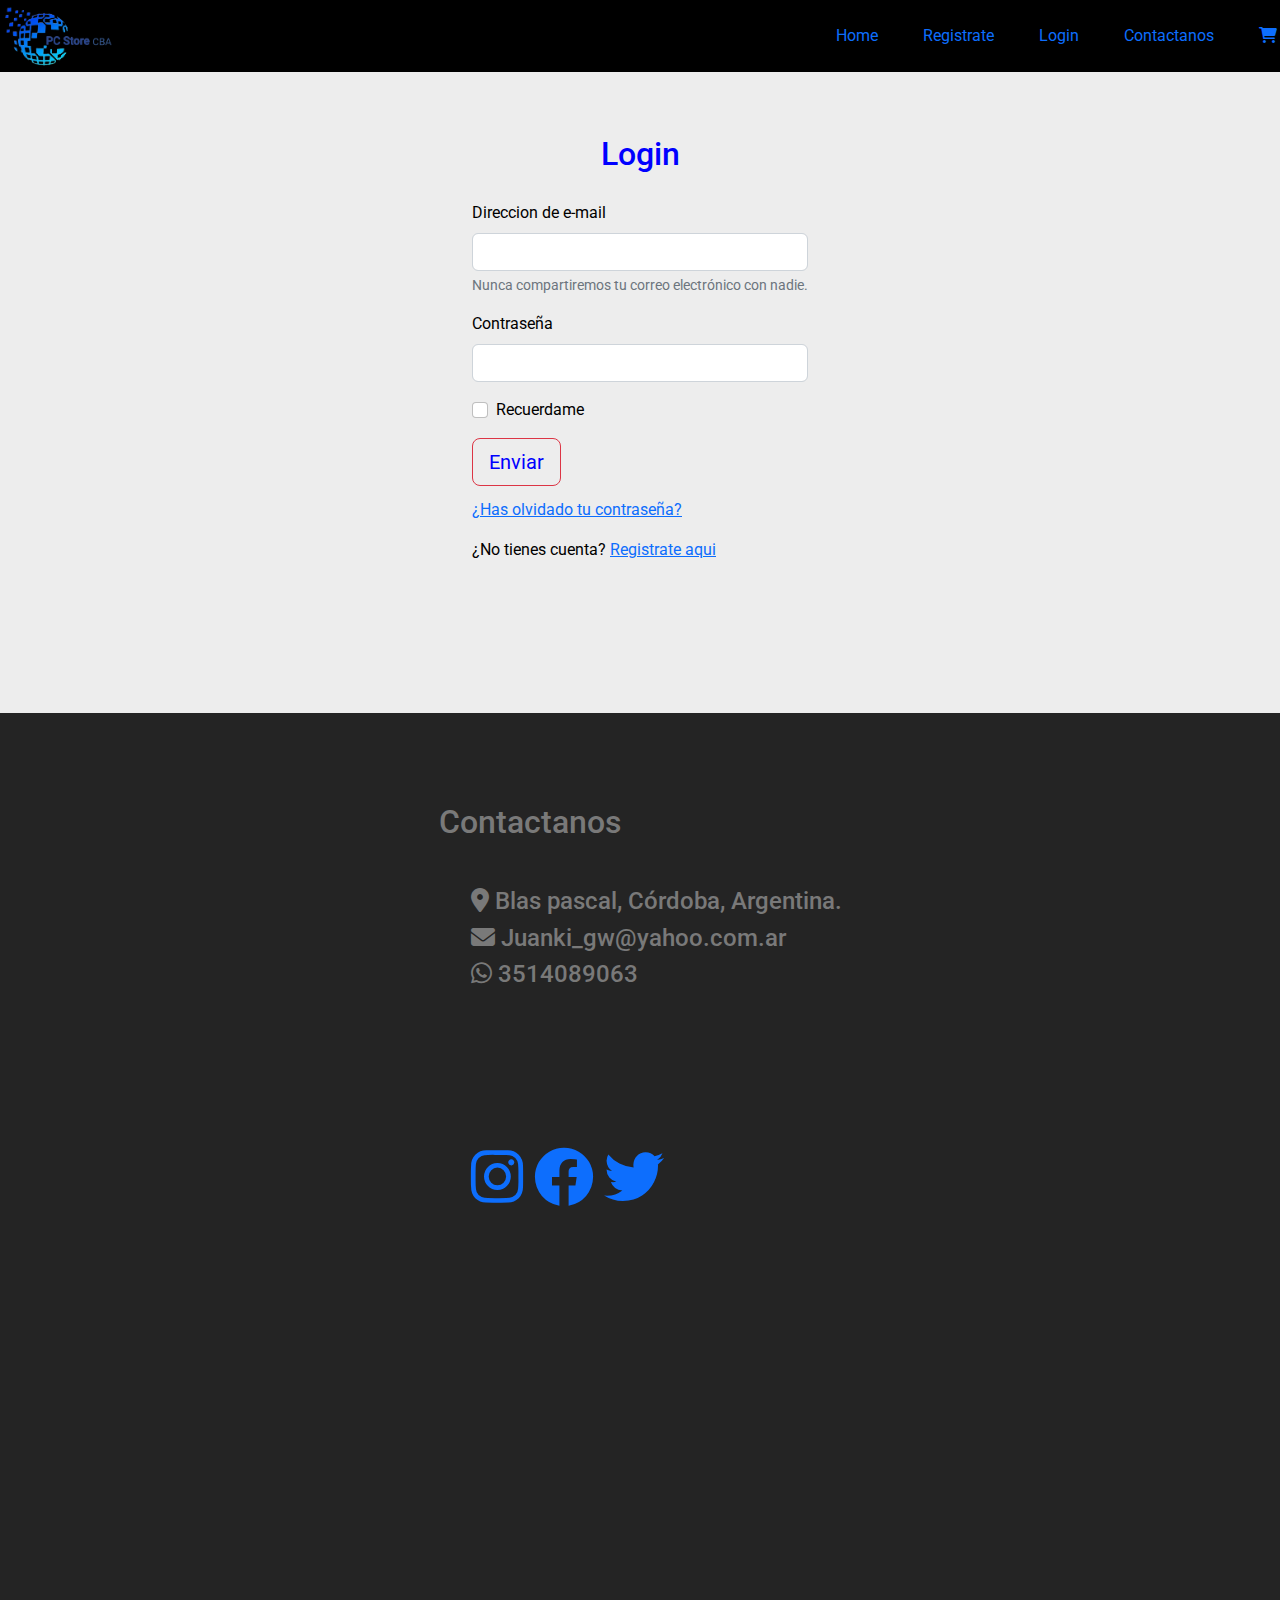
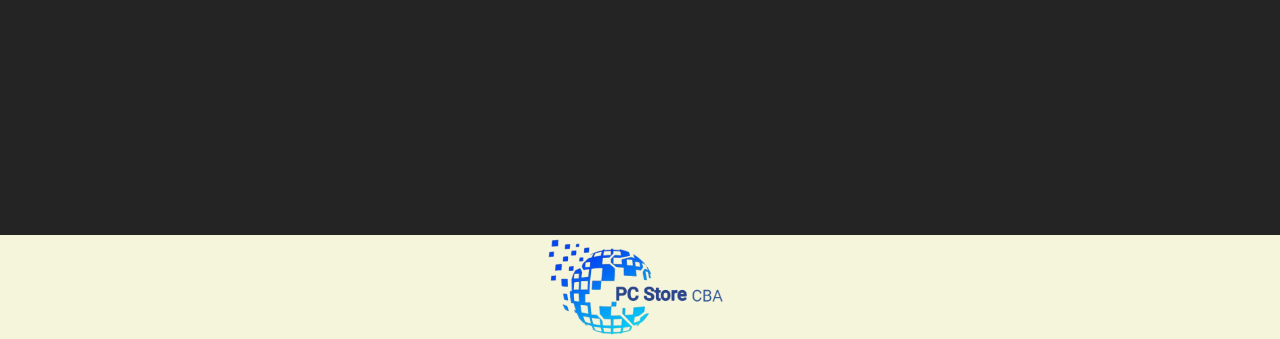
==== login.html @ 1c6cdd7f "primer carga" ====
<!DOCTYPE html>
<html lang="en">
<head>
    <meta charset="UTF-8">
    <meta http-equiv="X-UA-Compatible" content="IE=edge">
    <meta name="viewport" content="width=device-width, initial-scale=1.0">  
    <link rel="stylesheet" href="./bootstrap-5.2.0-dist/css/bootstrap.css">
    <link rel="stylesheet" href="index.css">
    <link rel="preconnect" href="https://fonts.googleapis.com">
    <link rel="preconnect" href="https://fonts.gstatic.com" crossorigin>
    <link href="https://fonts.googleapis.com/css2?family=Roboto:wght@400;700;900&display=swap" rel="stylesheet">
    <link rel="stylesheet" href="./fontawesome-free-6.2.0-web/css/all.css">
    <title>Login</title>
</head>
<body>
      <header class="header">
        <div class="logo">
          <img src="./imagenes/logo.png" alt="logo de PC Store CBA">
      </div>
        <nav class="navbar">
                <li><a class="navbar-link" href="./index.html">Home</a></li>
                <li><a class="navbar-link" href="./registro.html">Registrate</a></li>
                <li><a class="navbar-link" href="./login.html">Login</a></li>
                <li><a class="navbar-link" href="#contactanos">Contactanos</a></li>
                <a class="navbar-link" href=""><i class="fa-solid fa-cart-shopping cart-icon"></i></a> 
        </nav>
      </header>
      <section class="login">
        <div class="login-texto">
            <h2>Login</h2>
        </div>
        <div class="login-formulario">
            <form>
                <div class="mb-3">
                  <label for="exampleInputEmail1" class="form-label">Direccion de e-mail</label>
                  <input type="email" class="form-control" id="exampleInputEmail1" aria-describedby="emailHelp">
                  <div id="emailHelp" class="form-text">Nunca compartiremos tu correo electrónico con nadie.</div>
                </div>
                <div class="mb-3">
                  <label for="exampleInputPassword1" class="form-label">Contraseña</label>
                  <input type="password" class="form-control" id="exampleInputPassword1">
                </div>
                <div class="mb-3 form-check">
                  <input type="checkbox" class="form-check-input" id="exampleCheck1">
                  <label class="form-check-label" for="exampleCheck1">Recuerdame</label>
                </div>
                <button type="submit" class="btn btn-outline-danger btn-lg">Enviar</button>
                <p><a href=""> ¿Has olvidado tu contraseña?</a></p>
                <p>¿No tienes cuenta? <a href="Registro.html">Registrate aqui</a></p>
              </form>
        </div>
         </section>
        <section class="section-contacto" id="contactanos">
          <div class="div-contactanos">
              <h2>Contactanos</h2>
              <ul>
                  <li><h4><i class="fa-solid fa-location-dot"></i> Blas pascal, Córdoba, Argentina.</h4></li>
                  <li><h4><i class="fa-solid fa-envelope"></i> Juanki_gw@yahoo.com.ar</h4></li>
                  <li><h4><i class="fa-brands fa-whatsapp"></i> 3514089063</h4></li>
              </ul>
              <ul class="contactanos-redes">
                  <li><p><a href="#"><i class="fa-brands fa-instagram"></i></a></h3></i></li>
                  <li><p><a href="#"><i class="fa-brands fa-facebook"></i></a></h3></i></li>
                  <li><p><a href="#"><i class="fa-brands fa-twitter"></i></a></h3></i></li>
              </ul>
          </div>
          <div class="div-mapa">
            <iframe src="https://www.google.com/maps/embed?pb=!1m18!1m12!1m3!1d3407.1854541435046!2d-64.25745658431399!3d-31.353861200368858!2m3!1f0!2f0!3f0!3m2!1i1024!2i768!4f13.1!3m3!1m2!1s0x94329ebabf730b3d%3A0x796a29b596396923!2sBlas%20Pascal%2C%20C%C3%B3rdoba!5e0!3m2!1ses-419!2sar!4v1676088165798!5m2!1ses-419!2sar" width="600" height="450" style="border:0;" allowfullscreen="" loading="lazy" referrerpolicy="no-referrer-when-downgrade"></iframe>        
          </div>
      </section>
      <footer class="section-footer">
          <img class="logo" src="./imagenes/logo.png" alt="Logo de PC Store CBA">
      </footer>

    <script src="https://code.jquery.com/jquery-3.5.1.js" integrity="sha256-QWo7LDvxbWT2tbbQ97B53yJnYU3WhH/C8ycbRAkjPDc=" crossorigin="anonymous"></script>
    <script src="https://cdn.jsdelivr.net/npm/popper.js@1.16.1/dist/umd/popper.min.js" integrity="sha384-9/reFTGAW83EW2RDu2S0VKaIzap3H66lZH81PoYlFhbGU+6BZp6G7niu735Sk7lN" crossorigin="anonymous"></script>
    <script src="./bootstrap-5.2.0-dist/js/bootstrap.bundle.min.js"></script>
    <script src="productos.js"></script>
    <script src="main.js"></script>
</body>
</html>
---- index.css ----
@keyframes escalar {
    to{
        scale: 1.1;
    }
    
  }
  *{
      margin: 0;
      padding: 0;
      font-family: 'Roboto', sans-serif;
  
  }
  body{
      background-color: #797979;
      color: aliceblue;
      box-sizing: border-box;
      min-width: 100%;
      width: 100%;
      min-height: 100%;
  }
  /* aqui comienza el header */
  .header{
      background-color: rgb(0, 0, 0);
      height: 8vh;
      display: flex;
      z-index: 5;
      position: fixed;
      width: 100%;
      align-items: center;
      justify-content: space-between;
  }
  .logo img{
      height: 7vh;
  }
  .navbar{
    width: 35%;
    display: flex;
    align-items: center;
    justify-content: center;
    flex-direction: row;
    gap: 5vh;

  }
  .navbar li{
    list-style: none;
  }
  .navbar li a{
    text-decoration: none;
  }

  /* Aqui comienza la seccion hero */

  .hero{
    padding-top: 8vh;
  }
 
   /* Aqui comienza la seccion info */
  
  .section-info{
    font-size: 1.5em;
    padding-left: 10px;
    padding-right: 10px;
    padding-top: 10vh;
    padding-bottom: 10vh;
    text-shadow: 1px 1px black;
    display: flex;
    align-items: center;
    justify-content: center;
    flex-direction: column;
    background-color: rgb(237, 237, 237);
  }
  
  /* Aqui comienza la seccion de imagenes */
  
  .Galeriadeimagenes {
    display: flex;
    align-items: center;
    justify-content: center;
    flex-direction: column;
    width: 100%;
    padding-top: 100px;
    padding-bottom: 100px;
    gap: 50px;
    background-color: rgb(237, 237, 237)
  }
  /* Aqui comienza la seccion Contactanos */
  
  .section-contacto{
    display: flex;
    justify-content: space-evenly;
    padding-top: 10vh;
    padding-bottom: 10vh ;
    background-color: rgb(36, 36, 36);
    font-size: 6em;
    color: #797979;
  }
  .div-contactanos{
    padding-left: 10px;
    padding-right: 10px;
  }
  .div-contactanos ul{
    list-style:none;
    margin-top: 5vh;
  }
  .contactanos-redes{
    display: flex;
    gap: 10px;
  }
  .contactanos-redes p{
   font-size: 60px;
   margin-top: 100px;
  }
  .contactanos-redes p:hover{
    animation-name: escalar;
    animation-duration: 1s;
    animation-iteration-count: infinite;
    animation-direction: alternate;
  }
  
  /* Aqui comienza la seccion del footer */
  .section-footer{
    background-color: beige;
    display: flex;
    justify-content: center;
  }
  .section-footer img{
    width: 200px;
  }
  
  /* Aqui comienza el login y registro*/
  .login{
    display: flex;
    flex-direction: column;
    align-items: center;
    justify-content: flex-start;
    padding-top: 50px;
    padding-bottom: 10px;
    gap: 20px;
    height: 100%;
    background-color: rgb(237, 237, 237);
    padding-top: 15vh;
    padding-bottom: 15vh;
  }
  .login button{
    margin-bottom: 12px;
    color: blue;
  }
  .login-texto{
    color:blue;
  }
  .login-formulario{
    color: black;
  }
  
  /* Aqui comienzan las medias querys */
  
  @media (max-width: 1280px) and (min-width:801px) {
    .titulo h1{
      font-size: 4em;
    }
    .titulo h2{
      font-size: 1.5em;
    }
    .bar__btn {
      font-size: 1.5em;
    }
    .hero{
      flex-direction: column-reverse;
    }
    .frase{
      width: 85%;
    }
    .section-tiposdemasajes h5{
      font-size: 1em;
    }
    .card-text{
      font-size: 1em;
    }
    .section-tiposdemasajes h2{
      font-size: 2em;
    }
    .section-contacto{
      flex-direction: column;
      align-items: center;
    }
  }
  @media (max-width: 800px) and (min-width:641px){
     .nav__menu {
      top: 35vh;
      }
      .carousel-inner{
      height: 480px;
      width: 640px;
      }
      .titulo h1{
        font-size: 4em;
      }
      .titulo h2{
        font-size: 1.5em;
      }
      .bar__btn {
        font-size: 1.5em;
      }
      .hero{
        flex-direction: column-reverse;
      }
      .frase{
        width: 85%;
      }
      .section-tiposdemasajes h5{
        font-size: 0.8em;
      }
      .card-text{
        font-size: 0.8em;
      }
      .section-tiposdemasajes h2{
        font-size: 2em;
      }
      .section-contacto{
        flex-direction: column;
        align-items: center;
      }
      .navbar1{
        flex-direction: column;
        height: 100%;
      }
      
  }
  @media (max-width: 640px) and (min-width: 387px){
    .navbar1{
      flex-direction: column;
      height: 100%;
    }
    .titulo h1{
      font-size: 3em;
      height: 100%;
    }
    .titulo h2{
      font-size: 1em;
      height: 100%;
    }
    .bar__btn {
      font-size: 1em;
    }
    .nav__menu {
      top: 29vh;
    }
    .hero{
     flex-direction: column-reverse;
    }
    .frase{
      width: 85%;
      font-size: 1em;
    }
    .section-info{
      font-size: 1em;
    }
    .section-tiposdemasajes h5{
      font-size: 0.8em;
    }
    .card-text{
      font-size: 0.8em;
    }
    .section-tiposdemasajes h2{
      font-size: 2em;
    }
    .carousel-inner{
      height: 480px;
      width: 100%;
    }
    .section-contacto{
      flex-direction: column;
      align-items: center;
    }
    .div-mapa iframe{
      width: 100%;
    }
  }
  @media (max-width: 386px) and (min-width:270px){
    .navbar1{
      flex-direction: column;
      height: 100%;
    }
    .titulo h1{
      font-size: 2em;
      height: 100%;
    }
    .titulo h2{
      font-size: 0.8em;
      height: 100%;
    }
    .bar__btn {
      font-size: 0.8em;
    }
    .nav__menu {
      top: 25vh;
    }
    .nav__menu li a {
      font-size: 0.8em;
    }
    .hero{
     flex-direction: column-reverse;
    }
    .frase{
      width: 85%;
      font-size: 1em;
    }
    .section-info{
      font-size: 1em;
    }
    .section-tiposdemasajes h5{
      font-size: 0.8em;
    }
    .card-text{
      font-size: 0.8em;
    }
    .section-tiposdemasajes h2{
      font-size: 2em;
    }
    .carousel-inner{
      height: 480px;
      width: 100%;
    }
    .section-contacto{
      flex-direction: column;
      align-items: center;
    }
    .div-mapa iframe{
      width: 80%;
    }
  }
  @media (max-width: 269px){
    .navbar1{
      flex-direction: column;
      height: 100%;
    }
    .titulo h1{
      font-size: 1.5em;
      height: 100%;
    }
    .titulo h2{
      font-size: 1em;
      height: 100%;
    }
    .nav__menu {
      top: 29vh;
    }
    .nav__menu li a {
      font-size: 0.8em;
    }
    .hero{
     flex-direction: column-reverse;
    }
    .frase{
      width: 85%;
      font-size: 0.8em;
    }
    .section-info{
      font-size: 0.8em;
    }
    .section-tiposdemasajes h5{
      font-size: 0.5em;
    }
    .card-text{
      font-size: 0.5em;
    }
    .section-tiposdemasajes h2{
      font-size: 1em;
    }
    .carousel-inner{
      height: 480px;
      width: 100%;
    }
    .section-contacto{
      flex-direction: column;
      align-items: center;
    }
    .div-mapa iframe{
      width: 80%;
    }
    .div-contactanos h4{
      font-size: 0.15em;
    }
  }
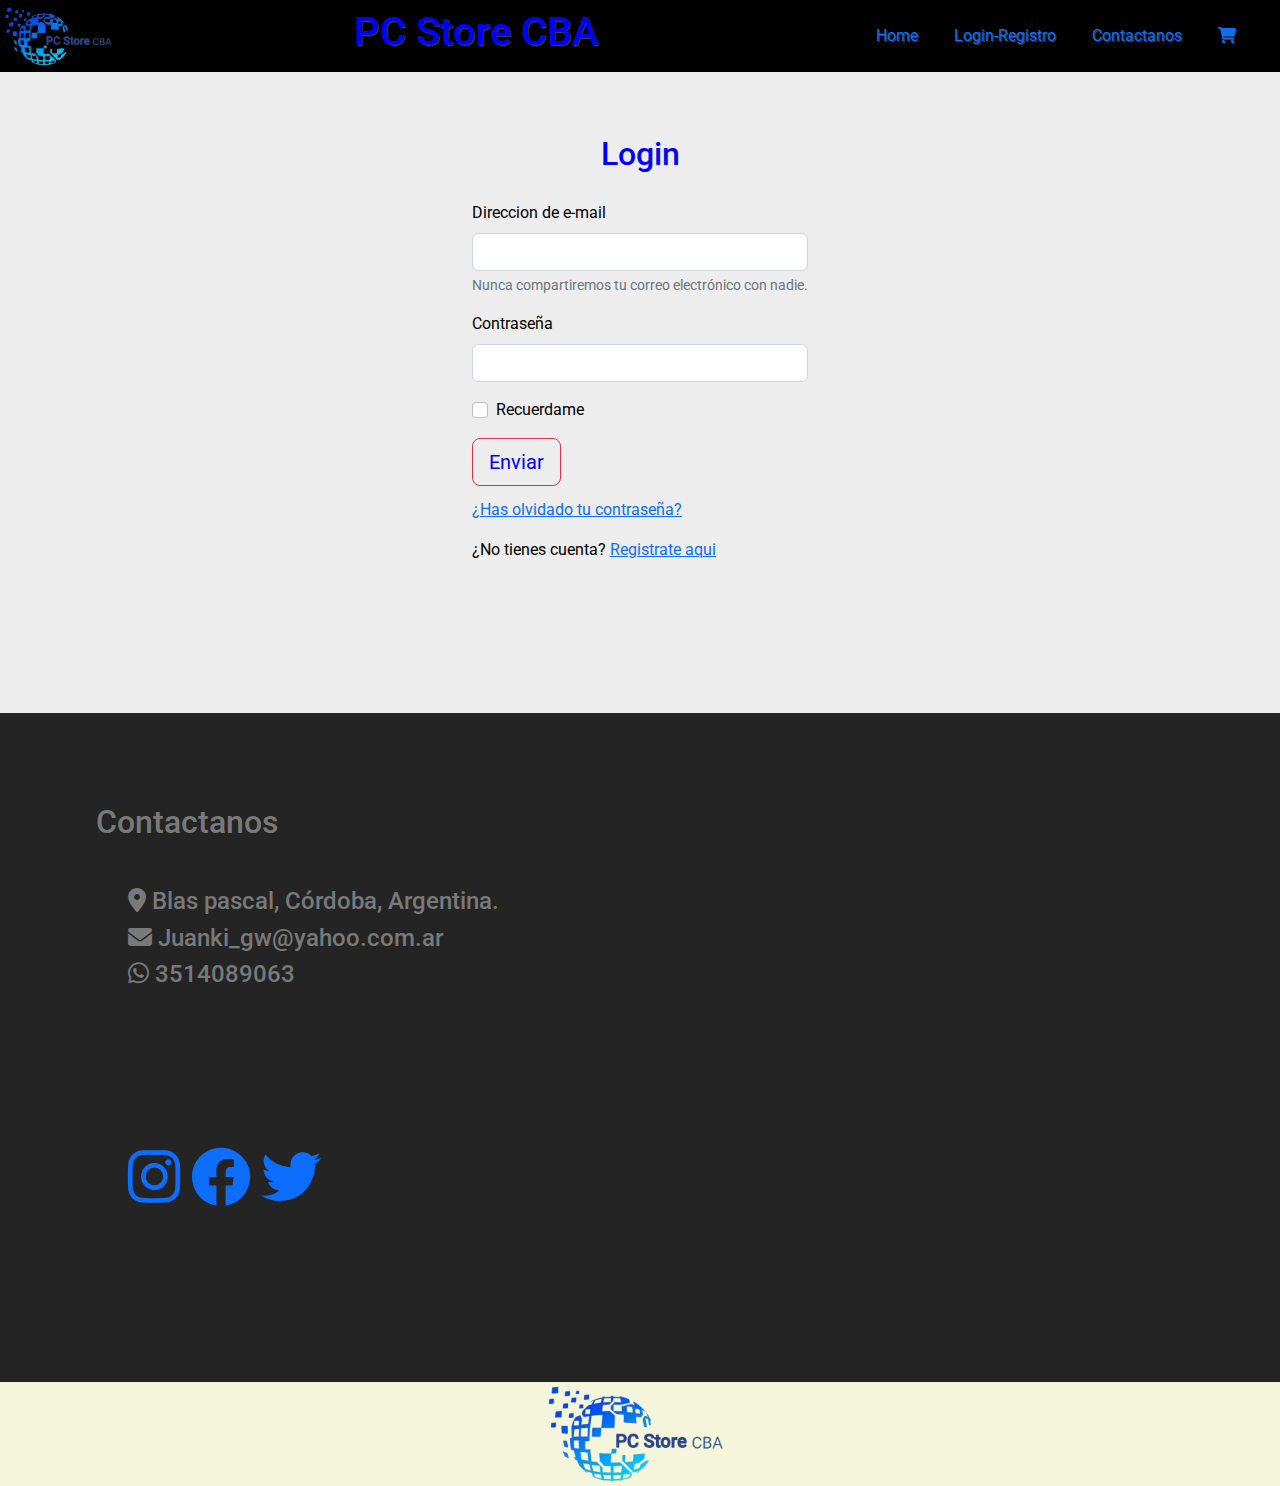
==== commit 024f8265: "cambios en imagenes y cards" ====
--- a/login.html
+++ b/login.html
@@ -13,18 +13,20 @@
     <title>Login</title>
 </head>
 <body>
-      <header class="header">
-        <div class="logo">
-          <img src="./imagenes/logo.png" alt="logo de PC Store CBA">
-      </div>
-        <nav class="navbar">
-                <li><a class="navbar-link" href="./index.html">Home</a></li>
-                <li><a class="navbar-link" href="./registro.html">Registrate</a></li>
-                <li><a class="navbar-link" href="./login.html">Login</a></li>
-                <li><a class="navbar-link" href="#contactanos">Contactanos</a></li>
-                <a class="navbar-link" href=""><i class="fa-solid fa-cart-shopping cart-icon"></i></a> 
-        </nav>
-      </header>
+  <header class="header">
+    <div class="logo">  
+      <img src="./imagenes/logo.png" alt="logo de PC Store CBA">
+  </div>
+  <div>
+    <h1>PC Store CBA</h1>
+  </div>
+    <nav class="navbar">
+            <li><a class="navbar-link" href="./index.html">Home</a></li>
+            <li><a class="navbar-link" href="./login.html">Login-Registro</a></li>
+            <li><a class="navbar-link" href="#contactanos">Contactanos</a></li>
+            <a class="navbar-link" href=""><i class="fa-solid fa-cart-shopping cart-icon"></i></a> 
+    </nav>
+  </header>
       <section class="login">
         <div class="login-texto">
             <h2>Login</h2>
--- a/index.css
+++ b/index.css
@@ -1,3 +1,5 @@
+
+
 @keyframes escalar {
     to{
         scale: 1.1;
@@ -28,6 +30,8 @@
       width: 100%;
       align-items: center;
       justify-content: space-between;
+      color: blue;
+      text-shadow: 1px 1px rgb(63, 61, 61);
   }
   .logo img{
       height: 7vh;
@@ -35,10 +39,10 @@
   .navbar{
     width: 35%;
     display: flex;
-    align-items: center;
+    align-items: end;
     justify-content: center;
     flex-direction: row;
-    gap: 5vh;
+    gap: 4vh;
 
   }
   .navbar li{
@@ -57,32 +61,64 @@
    /* Aqui comienza la seccion info */
   
   .section-info{
-    font-size: 1.5em;
+    font-size: 1em;
     padding-left: 10px;
     padding-right: 10px;
-    padding-top: 10vh;
-    padding-bottom: 10vh;
-    text-shadow: 1px 1px black;
+    padding-top: 5vh;
+    padding-bottom: 5vh;
+    color: blue;
+    text-shadow: 1px 1px rgb(0, 0, 0);
     display: flex;
     align-items: center;
     justify-content: center;
     flex-direction: column;
-    background-color: rgb(237, 237, 237);
-  }
-  
-  /* Aqui comienza la seccion de imagenes */
-  
-  .Galeriadeimagenes {
-    display: flex;
-    align-items: center;
-    justify-content: center;
-    flex-direction: column;
-    width: 100%;
-    padding-top: 100px;
-    padding-bottom: 100px;
-    gap: 50px;
-    background-color: rgb(237, 237, 237)
-  }
+    background-color: rgb(199, 198, 198);
+  }
+  .section-mas-vendidos{
+    background-color: white;
+    color:blue;
+    padding-bottom: 50px;
+  }
+  .small-card .card {
+    width: 13rem;
+    margin-right: 10px;
+  }
+  .small-card {
+    height: 350px;
+    object-fit: cover;
+  }
+  .card-img-top{
+    width: 14rem;
+    object-fit: fill;
+  }
+  /* Aqui comienza la seccion productos */
+
+  .filter-wrapper {
+    margin-bottom: 20px;
+  }
+  .productos h2{
+    margin-bottom: 30px;
+  }
+  .productos nav{
+    margin-bottom: 30px;
+  }
+  .productos label {
+    display: inline-block;
+    margin-right: 10px;
+  }
+  
+  .productos select {
+    background-color: #0c3256;
+    color: #fff;
+    border: none;
+    padding: 5px 10px;
+    border-radius: 3px;
+  }
+  
+  .productos select:focus {
+    outline: none;
+  }
+
   /* Aqui comienza la seccion Contactanos */
   
   .section-contacto{
@@ -151,234 +187,109 @@
   .login-formulario{
     color: black;
   }
-  
+  /* Aqui comienzan los estilos de los renders de js */
+
+.products-container{
+  display: flex;
+  gap: 10px;
+  flex-wrap: wrap;
+  align-items: center;
+  justify-content: space-evenly;
+  padding-bottom: 50px;
+
+}
+.card-producto {
+  background-color: #212121;
+  color: #FFFFFF;
+  border-radius: 10px;
+  padding: 10px;
+  box-shadow: 0px 4px 8px 0px rgba(0, 0, 0, 0.2);
+  width: 400px;
+  height: 500px;
+  display: flex;
+  align-items: center;
+  flex-direction: column;
+}
+
+.card-producto h2 {
+  font-size: 18px;
+  font-weight: bold;
+  margin-top: 10px;
+}
+
+.precio {
+  font-size: 16px;
+  font-weight: bold;
+}
+
+.marca {
+  font-size: 14px;
+  font-weight: bold;
+  margin-top: 5px;
+}
+
+.card-producto button {
+  background-color: #2196F3;
+  color: #FFFFFF;
+  border: none;
+  border-radius: 5px;
+  padding: 10px 20px;
+  margin-top: auto;
+  margin-bottom: 0;
+  cursor: pointer;
+  display: flex;
+  justify-content: center;
+}
+
+.card-producto button:hover {
+  background-color: #0D47A1;
+}
+
+.card-producto img {
+  width: 100%;
+  height: 250px;
+  border-radius: 10px;
+  object-fit: cover;
+}
+.vermas{
+  display: flex;
+  align-items: center;
+  justify-content: center;
+  padding-bottom: 50px;
+}
+.vermas button{
+  background-color: #2196F3;
+  color: #FFFFFF;
+  border: none;
+  border-radius: 5px;
+  padding: 10px 20px;
+  margin-top: auto;
+  margin-bottom: 0;
+  cursor: pointer;
+}
+.vermas button:hover {
+  background-color: #0D47A1;
+}
+/* Aqui comienzan las clases para la funcionaldiad de JS */
+
+.hidden{
+  display: none;
+}
+
   /* Aqui comienzan las medias querys */
   
   @media (max-width: 1280px) and (min-width:801px) {
-    .titulo h1{
-      font-size: 4em;
+    
+  }
+  @media (max-width: 800px) and (min-width:641px){
+     
+  }
+  @media (max-width: 640px) and (min-width: 387px){
+    
     }
-    .titulo h2{
-      font-size: 1.5em;
-    }
-    .bar__btn {
-      font-size: 1.5em;
-    }
-    .hero{
-      flex-direction: column-reverse;
-    }
-    .frase{
-      width: 85%;
-    }
-    .section-tiposdemasajes h5{
-      font-size: 1em;
-    }
-    .card-text{
-      font-size: 1em;
-    }
-    .section-tiposdemasajes h2{
-      font-size: 2em;
-    }
-    .section-contacto{
-      flex-direction: column;
-      align-items: center;
-    }
-  }
-  @media (max-width: 800px) and (min-width:641px){
-     .nav__menu {
-      top: 35vh;
-      }
-      .carousel-inner{
-      height: 480px;
-      width: 640px;
-      }
-      .titulo h1{
-        font-size: 4em;
-      }
-      .titulo h2{
-        font-size: 1.5em;
-      }
-      .bar__btn {
-        font-size: 1.5em;
-      }
-      .hero{
-        flex-direction: column-reverse;
-      }
-      .frase{
-        width: 85%;
-      }
-      .section-tiposdemasajes h5{
-        font-size: 0.8em;
-      }
-      .card-text{
-        font-size: 0.8em;
-      }
-      .section-tiposdemasajes h2{
-        font-size: 2em;
-      }
-      .section-contacto{
-        flex-direction: column;
-        align-items: center;
-      }
-      .navbar1{
-        flex-direction: column;
-        height: 100%;
-      }
-      
-  }
-  @media (max-width: 640px) and (min-width: 387px){
-    .navbar1{
-      flex-direction: column;
-      height: 100%;
-    }
-    .titulo h1{
-      font-size: 3em;
-      height: 100%;
-    }
-    .titulo h2{
-      font-size: 1em;
-      height: 100%;
-    }
-    .bar__btn {
-      font-size: 1em;
-    }
-    .nav__menu {
-      top: 29vh;
-    }
-    .hero{
-     flex-direction: column-reverse;
-    }
-    .frase{
-      width: 85%;
-      font-size: 1em;
-    }
-    .section-info{
-      font-size: 1em;
-    }
-    .section-tiposdemasajes h5{
-      font-size: 0.8em;
-    }
-    .card-text{
-      font-size: 0.8em;
-    }
-    .section-tiposdemasajes h2{
-      font-size: 2em;
-    }
-    .carousel-inner{
-      height: 480px;
-      width: 100%;
-    }
-    .section-contacto{
-      flex-direction: column;
-      align-items: center;
-    }
-    .div-mapa iframe{
-      width: 100%;
-    }
-  }
   @media (max-width: 386px) and (min-width:270px){
-    .navbar1{
-      flex-direction: column;
-      height: 100%;
-    }
-    .titulo h1{
-      font-size: 2em;
-      height: 100%;
-    }
-    .titulo h2{
-      font-size: 0.8em;
-      height: 100%;
-    }
-    .bar__btn {
-      font-size: 0.8em;
-    }
-    .nav__menu {
-      top: 25vh;
-    }
-    .nav__menu li a {
-      font-size: 0.8em;
-    }
-    .hero{
-     flex-direction: column-reverse;
-    }
-    .frase{
-      width: 85%;
-      font-size: 1em;
-    }
-    .section-info{
-      font-size: 1em;
-    }
-    .section-tiposdemasajes h5{
-      font-size: 0.8em;
-    }
-    .card-text{
-      font-size: 0.8em;
-    }
-    .section-tiposdemasajes h2{
-      font-size: 2em;
-    }
-    .carousel-inner{
-      height: 480px;
-      width: 100%;
-    }
-    .section-contacto{
-      flex-direction: column;
-      align-items: center;
-    }
-    .div-mapa iframe{
-      width: 80%;
-    }
+    
   }
   @media (max-width: 269px){
-    .navbar1{
-      flex-direction: column;
-      height: 100%;
-    }
-    .titulo h1{
-      font-size: 1.5em;
-      height: 100%;
-    }
-    .titulo h2{
-      font-size: 1em;
-      height: 100%;
-    }
-    .nav__menu {
-      top: 29vh;
-    }
-    .nav__menu li a {
-      font-size: 0.8em;
-    }
-    .hero{
-     flex-direction: column-reverse;
-    }
-    .frase{
-      width: 85%;
-      font-size: 0.8em;
-    }
-    .section-info{
-      font-size: 0.8em;
-    }
-    .section-tiposdemasajes h5{
-      font-size: 0.5em;
-    }
-    .card-text{
-      font-size: 0.5em;
-    }
-    .section-tiposdemasajes h2{
-      font-size: 1em;
-    }
-    .carousel-inner{
-      height: 480px;
-      width: 100%;
-    }
-    .section-contacto{
-      flex-direction: column;
-      align-items: center;
-    }
-    .div-mapa iframe{
-      width: 80%;
-    }
-    .div-contactanos h4{
-      font-size: 0.15em;
-    }
+   
   }